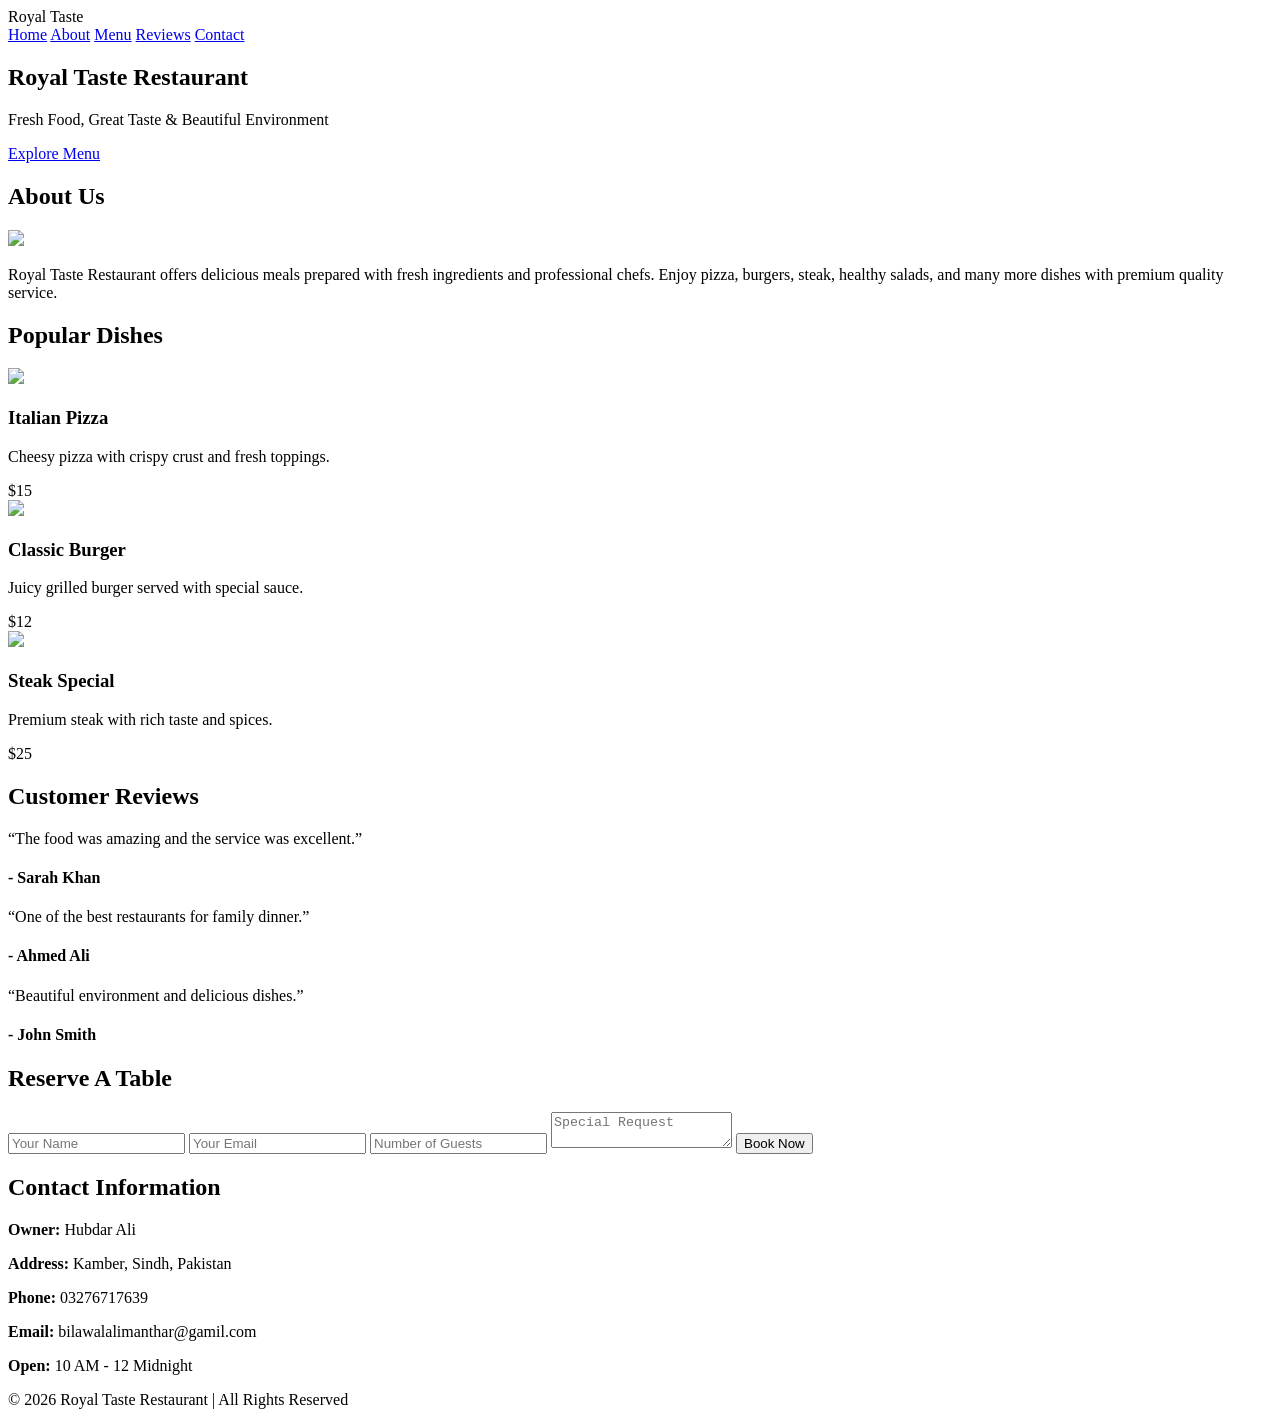
==== index.html @ f3a15ad2 "Add files via upload" ====
<!DOCTYPE html>
<html lang="en">
<head>
<meta charset="UTF-8">
<meta name="viewport" content="width=device-width, initial-scale=1.0">


<title>Royal Taste Restaurant</title>


<link rel="stylesheet" href="style.css">
<script type="text/javascript" src="main.js"></script>

</head>


<body>


<header>


<div class="logo">Royal Taste</div>


<nav>
<a href="#">Home</a>
<a href="#about">About</a>
<a href="#menu">Menu</a>
<a href="#reviews">Reviews</a>
<a href="#contact">Contact</a>
</nav>


</header>


<section class="hero">


<div class="hero-content">


<h1>Royal Taste Restaurant</h1>


<p>Fresh Food, Great Taste & Beautiful Environment</p>


<a href="#menu" class="btn">Explore Menu</a>


</div>


</section>


<section id="about">


<h2 class="section-title">About Us</h2>


<div class="about">


<img  style="width:33%;" src="https://images.unsplash.com/photo-1552566626-52f8b828add9?q=80&w=1200&auto=format&fit=crop"> 


<div class="about-text">


<p>
Royal Taste Restaurant offers delicious meals prepared with fresh ingredients and professional chefs.
Enjoy pizza, burgers, steak, healthy salads, and many more dishes with premium quality service.
</p>


</div>


</div>


</section>


<section id="menu">


<h2 class="section-title">Popular Dishes</h2>


<div class="menu-grid">


<div class="menu-card">


<img  style="width:33%;" src="https://images.unsplash.com/photo-1565299624946-b28f40a0ae38?q=80&w=1200&auto=format&fit=crop"> 


<div class="menu-content">


<h3>Italian Pizza</h3>


<p>Cheesy pizza with crispy crust and fresh toppings.</p>


<div class="price">$15</div>


</div>


</div>


<div class="menu-card">


<img  style="width:33%;" src="https://images.unsplash.com/photo-1568901346375-23c9450c58cd?q=80&w=1200&auto=format&fit=crop"> 


<div class="menu-content">


<h3>Classic Burger</h3>


<p>Juicy grilled burger served with special sauce.</p>


<div class="price">$12</div>


</div>


</div>


<div class="menu-card">


<img  style="width:33%;" src="https://images.unsplash.com/photo-1544025162-d76694265947?q=80&w=1200&auto=format&fit=crop">


<div class="menu-content">


<h3>Steak Special</h3>


<p>Premium steak with rich taste and spices.</p>


<div class="price">$25</div>


</div>


</div>


</div>


</section>


<section id="reviews">


<h2 class="section-title">Customer Reviews</h2>


<div class="review-container">


<div class="review">


<p>
“The food was amazing and the service was excellent.”
</p>


<h4>- Sarah Khan</h4>


</div>


<div class="review">


<p>
“One of the best restaurants for family dinner.”
</p>


<h4>- Ahmed Ali</h4>


</div>


<div class="review">


<p>
“Beautiful environment and delicious dishes.”
</p>


<h4>- John Smith</h4>


</div>


</div>


</section>


<section>


<h2 class="section-title">Reserve A Table</h2>


<form id="reservationForm">


<input type="text" placeholder="Your Name" required>


<input type="email" placeholder="Your Email" required>


<input type="number" placeholder="Number of Guests" required>


<textarea placeholder="Special Request"></textarea>


<button type="submit">Book Now</button>


</form>


</section>


<section id="contact">


<h2 class="section-title">Contact Information</h2>


<div class="contact">


<p><strong>Owner:</strong> Hubdar Ali</p>


<p><strong>Address:</strong> Kamber, Sindh, Pakistan</p>


<p><strong>Phone:</strong> 03276717639</p>


<p><strong>Email:</strong> bilawalalimanthar@gamil.com</p>


<p><strong>Open:</strong> 10 AM - 12 Midnight</p>


</div>


</section>


<footer>


<p>© 2026 Royal Taste Restaurant | All Rights Reserved</p>


</footer>


<script src="script.js"></script>


</body>
</html>
---- style.css ----
*{
    margin:0;
    padding:0;
    box-sizing:border-box;
    font-family:Arial, sans-serif;
}


body{
    background:#fff8f0;
    color:#222;
}


header{
    background:#111;
    color:white;
    padding:20px 8%;
    display:flex;
    justify-content:space-between;
    align-items:center;
    position:sticky;
    top:0;
}


.logo{
    font-size:30px;
    font-weight:bold;
    color:#ffb703;
}


nav a{
    color:white;
    text-decoration:none;
    margin-left:20px;
    transition:0.3s;
}


nav a:hover{
    color:#ffb703;
}


.hero{
    height:90vh;
    background:
    linear-gradient(rgba(0,0,0,0.6), rgba(0,0,0,0.6)),
    url('https://images.unsplash.com/photo-1517248135467-4c7edcad34c4?q=80&w=1400&auto=format&fit=crop');


    background-size:cover;
    background-position:center;


    display:flex;
    justify-content:center;
    align-items:center;
    text-align:center;
    color:white;
    padding:20px;
}


.hero-content h1{
    font-size:60px;
    margin-bottom:20px;
}


.hero-content p{
    font-size:22px;
    margin-bottom:30px;
}


.btn{
    display:inline-block;
    padding:14px 30px;
    background:#ffb703;
    color:black;
    text-decoration:none;
    border-radius:30px;
    font-weight:bold;
    transition:0.3s;
}


.btn:hover{
    background:white;
}


section{
    padding:80px 8%;
}


.section-title{
    text-align:center;
    font-size:40px;
    margin-bottom:50px;
}


.about{
    display:grid;
    grid-template-columns:1fr 1fr;
    gap:40px;
    align-items:center;
}


.about img{
    width:100%;
    border-radius:15px;
}


.about-text{
    font-size:18px;
    line-height:1.8;
}


.menu-grid{
    display:grid;
    grid-template-columns:repeat(auto-fit,minmax(250px,1fr));
    gap:30px;
}


.menu-card{
    background:white;
    border-radius:15px;
    overflow:hidden;
    box-shadow:0 5px 15px rgba(0,0,0,0.1);
    transition:0.3s;
}


.menu-card:hover{
    transform:translateY(-10px);
}


.menu-card img{
    width:100%;
    height:220px;
    object-fit:cover;
}


.menu-content{
    padding:20px;
}


.menu-content h3{
    margin-bottom:10px;
}


.price{
    color:#ff6b00;
    font-weight:bold;
    margin-top:10px;
}


.review-container{
    display:grid;
    grid-template-columns:repeat(auto-fit,minmax(250px,1fr));
    gap:30px;
}


.review{
    background:white;
    padding:30px;
    border-radius:15px;
    box-shadow:0 5px 15px rgba(0,0,0,0.1);
}


form{
    max-width:700px;
    margin:auto;
    display:flex;
    flex-direction:column;
    gap:20px;
}


input,
textarea{
    padding:15px;
    border:1px solid #ccc;
    border-radius:10px;
    font-size:16px;
}


textarea{
    resize:none;
    height:140px;
}


button{
    padding:15px;
    border:none;
    background:#ffb703;
    font-size:18px;
    border-radius:10px;
    cursor:pointer;
    font-weight:bold;
}


button:hover{
    background:#111;
    color:white;
}


.contact{
    text-align:center;
    line-height:2;
    font-size:20px;
}


footer{
    background:#111;
    color:white;
    text-align:center;
    padding:25px;
}


@media(max-width:900px){


    header{
        flex-direction:column;
    }


    nav{
        margin-top:15px;
    }


    .hero-content h1{
        font-size:42px;
    }


    .about{
        grid-template-columns:1fr;
    }


}
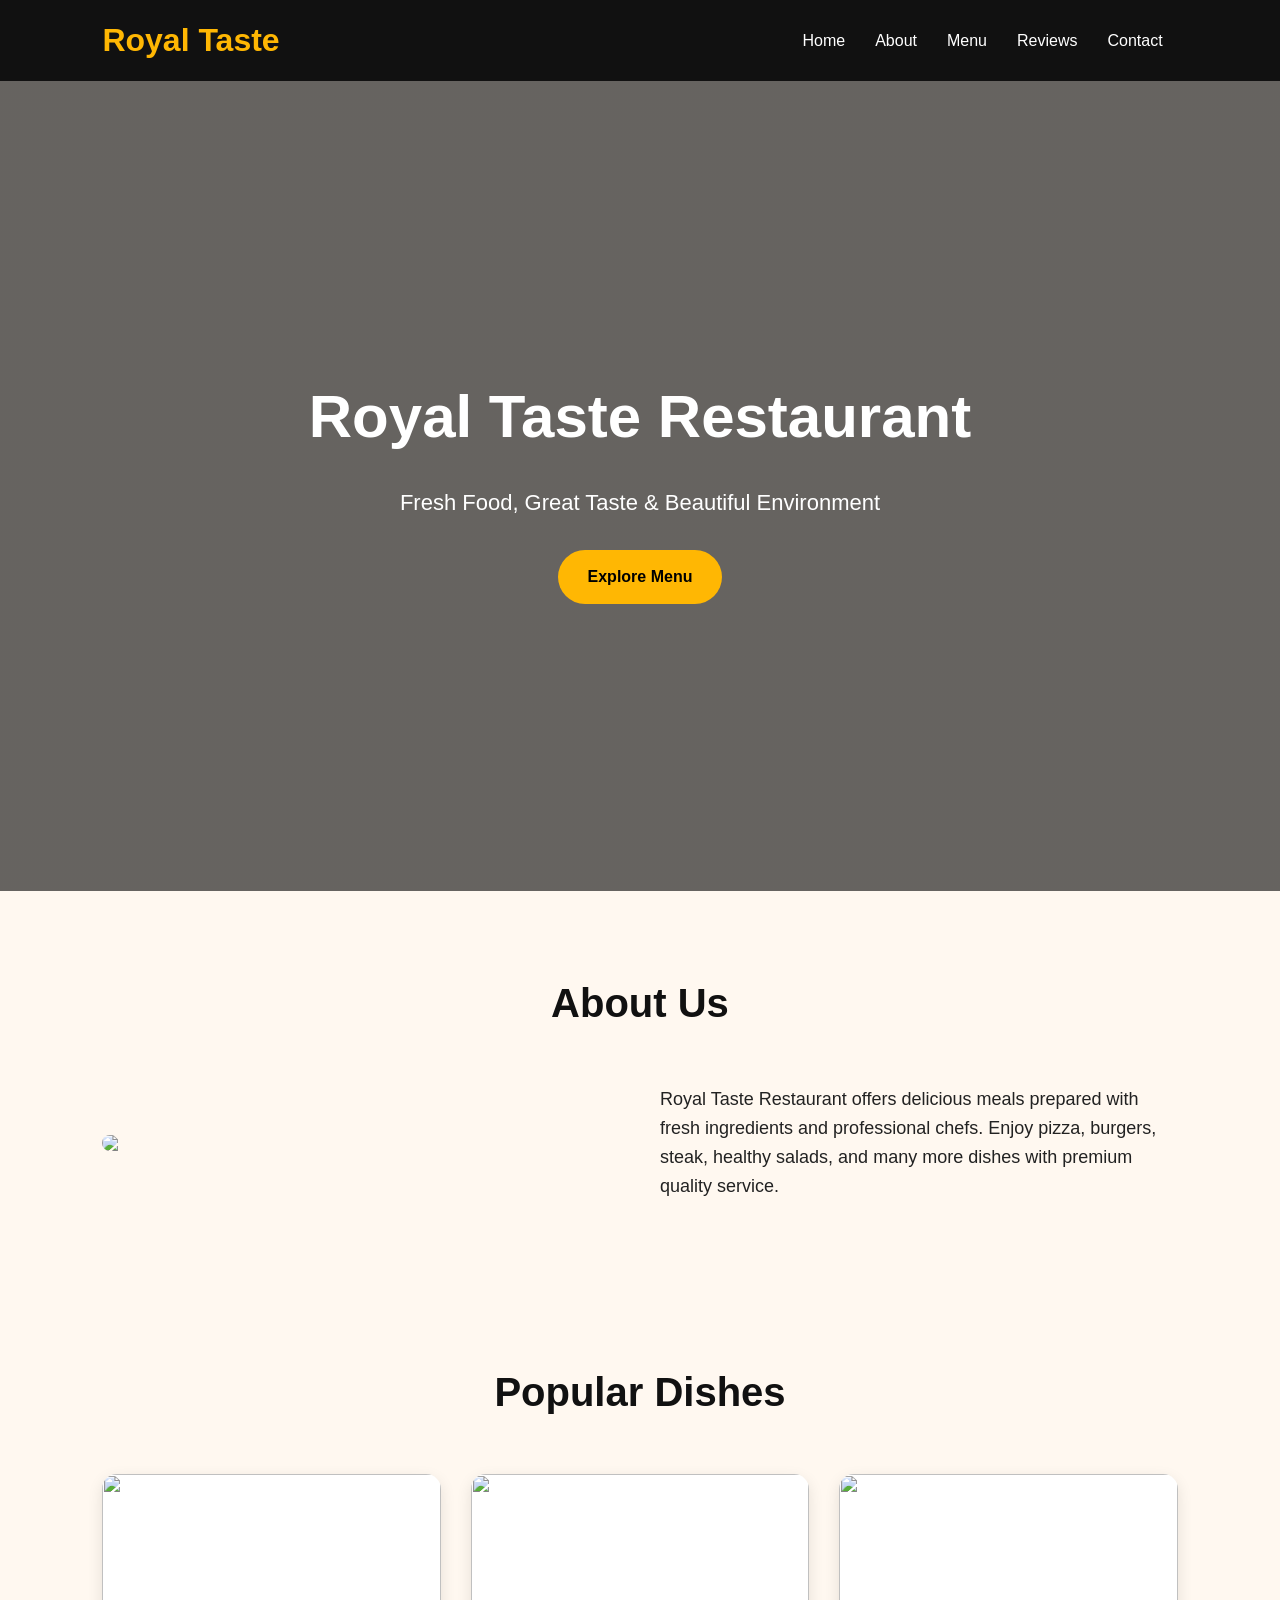
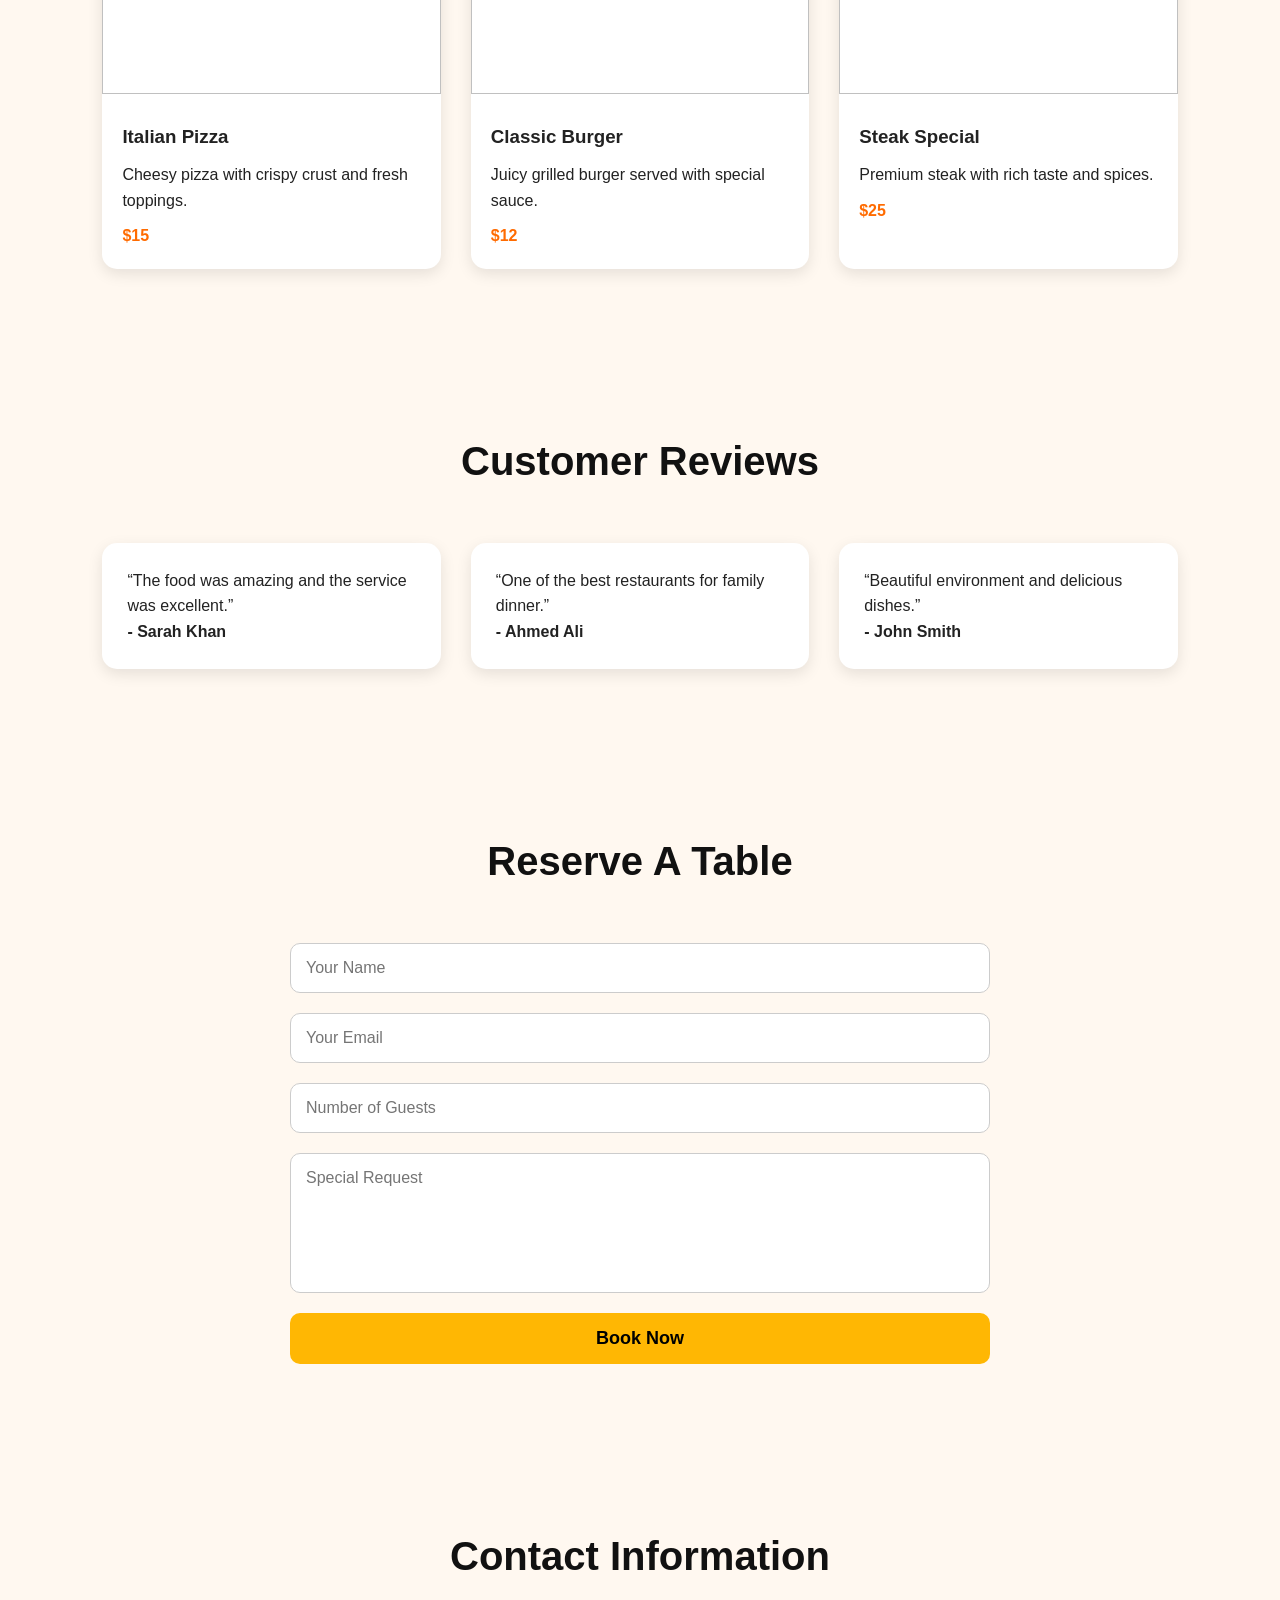
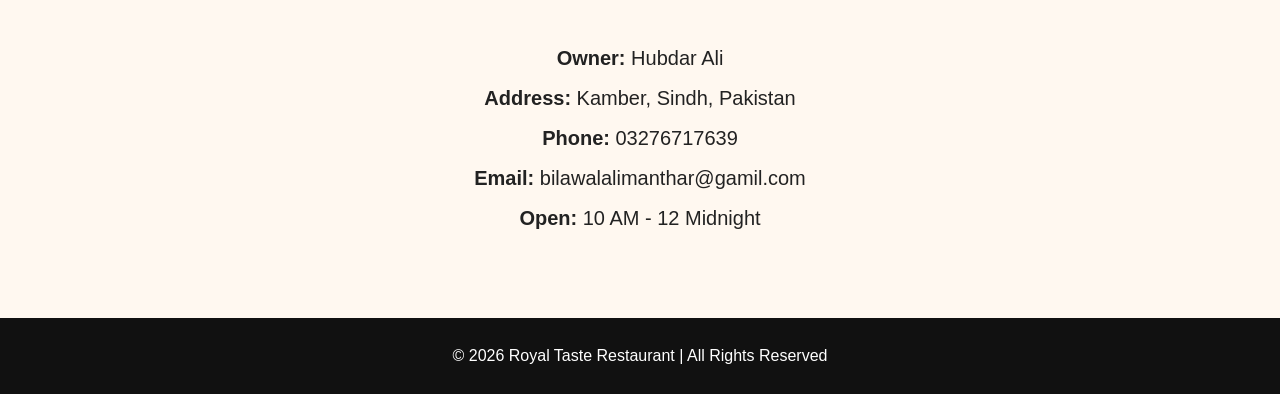
==== commit 16dcd824: "Add files via upload" ====
--- a/index.html
+++ b/index.html
@@ -65,7 +65,7 @@
 <div class="about">
 
 
-<img  style="width:33%;" src="https://images.unsplash.com/photo-1552566626-52f8b828add9?q=80&w=1200&auto=format&fit=crop"> 
+<img src="https://images.unsplash.com/photo-1552566626-52f8b828add9?q=80&w=1200&auto=format&fit=crop"> 
 
 
 <div class="about-text">
@@ -98,7 +98,7 @@
 <div class="menu-card">
 
 
-<img  style="width:33%;" src="https://images.unsplash.com/photo-1565299624946-b28f40a0ae38?q=80&w=1200&auto=format&fit=crop"> 
+<img src="https://images.unsplash.com/photo-1565299624946-b28f40a0ae38?q=80&w=1200&auto=format&fit=crop"> 
 
 
 <div class="menu-content">
@@ -122,7 +122,7 @@
 <div class="menu-card">
 
 
-<img  style="width:33%;" src="https://images.unsplash.com/photo-1568901346375-23c9450c58cd?q=80&w=1200&auto=format&fit=crop"> 
+<img src="https://images.unsplash.com/photo-1568901346375-23c9450c58cd?q=80&w=1200&auto=format&fit=crop"> 
 
 
 <div class="menu-content">
@@ -146,7 +146,7 @@
 <div class="menu-card">
 
 
-<img  style="width:33%;" src="https://images.unsplash.com/photo-1544025162-d76694265947?q=80&w=1200&auto=format&fit=crop">
+<img src="https://images.unsplash.com/photo-1544025162-d76694265947?q=80&w=1200&auto=format&fit=crop">
 
 
 <div class="menu-content">
@@ -303,4 +303,7 @@
 
 
 </body>
-</html>+</html>
+
+
+
--- a/style.css
+++ b/style.css
@@ -1,267 +1,254 @@
+/* RESET */
 *{
-    margin:0;
-    padding:0;
-    box-sizing:border-box;
-    font-family:Arial, sans-serif;
-}
-
+    margin:0;
+    padding:0;
+    box-sizing:border-box;
+    font-family:Arial, sans-serif;
+}
 
 body{
-    background:#fff8f0;
-    color:#222;
-}
-
-
+    background:#fff8f0;
+    color:#222;
+    line-height:1.6;
+}
+
+/* HEADER */
 header{
-    background:#111;
-    color:white;
-    padding:20px 8%;
-    display:flex;
-    justify-content:space-between;
-    align-items:center;
-    position:sticky;
-    top:0;
-}
-
+    background:#111;
+    color:white;
+    padding:15px 8%;
+    display:flex;
+    justify-content:space-between;
+    align-items:center;
+    flex-wrap:wrap;
+    position:sticky;
+    top:0;
+    z-index:1000;
+}
 
 .logo{
-    font-size:30px;
-    font-weight:bold;
-    color:#ffb703;
-}
-
+    font-size:32px;
+    font-weight:bold;
+    color:#ffb703;
+}
+
+nav{
+    display:flex;
+    flex-wrap:wrap;
+}
 
 nav a{
-    color:white;
-    text-decoration:none;
-    margin-left:20px;
-    transition:0.3s;
-}
-
+    color:white;
+    text-decoration:none;
+    margin:10px 15px;
+    transition:0.3s;
+}
 
 nav a:hover{
-    color:#ffb703;
-}
-
-
+    color:#ffb703;
+}
+
+/* HERO SECTION */
 .hero{
-    height:90vh;
-    background:
-    linear-gradient(rgba(0,0,0,0.6), rgba(0,0,0,0.6)),
-    url('https://images.unsplash.com/photo-1517248135467-4c7edcad34c4?q=80&w=1400&auto=format&fit=crop');
-
-
-    background-size:cover;
-    background-position:center;
-
-
-    display:flex;
-    justify-content:center;
-    align-items:center;
-    text-align:center;
-    color:white;
-    padding:20px;
-}
-
+    height:90vh;
+    background:
+    linear-gradient(rgba(0,0,0,0.6), rgba(0,0,0,0.6)),
+    url("https://images.unsplash.com/photo-1517248135467-4c7edcad34c4?q=80&w=1400&auto=format&fit=crop");
+
+    background-size:cover;
+    background-position:center;
+
+    display:flex;
+    justify-content:center;
+    align-items:center;
+    text-align:center;
+    padding:20px;
+    color:white;
+}
 
 .hero-content h1{
-    font-size:60px;
-    margin-bottom:20px;
-}
-
+    font-size:60px;
+    margin-bottom:20px;
+}
 
 .hero-content p{
-    font-size:22px;
-    margin-bottom:30px;
-}
-
+    font-size:22px;
+    margin-bottom:30px;
+}
 
 .btn{
-    display:inline-block;
-    padding:14px 30px;
-    background:#ffb703;
-    color:black;
-    text-decoration:none;
-    border-radius:30px;
-    font-weight:bold;
-    transition:0.3s;
-}
-
+    display:inline-block;
+    padding:14px 30px;
+    background:#ffb703;
+    color:black;
+    text-decoration:none;
+    border-radius:30px;
+    font-weight:bold;
+    transition:0.3s;
+}
 
 .btn:hover{
-    background:white;
-}
-
-
+    background:white;
+    color:black;
+}
+
+/* SECTIONS */
 section{
-    padding:80px 8%;
-}
-
+    padding:80px 8%;
+}
 
 .section-title{
-    text-align:center;
-    font-size:40px;
-    margin-bottom:50px;
-}
-
-
+    text-align:center;
+    font-size:40px;
+    margin-bottom:50px;
+    color:#111;
+}
+
+/* ABOUT */
 .about{
-    display:grid;
-    grid-template-columns:1fr 1fr;
-    gap:40px;
-    align-items:center;
-}
-
+    display:grid;
+    grid-template-columns:1fr 1fr;
+    gap:40px;
+    align-items:center;
+}
 
 .about img{
-    width:100%;
-    border-radius:15px;
-}
-
+    width:100%;
+    border-radius:15px;
+}
 
 .about-text{
-    font-size:18px;
-    line-height:1.8;
-}
-
-
+    font-size:18px;
+}
+
+/* MENU */
 .menu-grid{
-    display:grid;
-    grid-template-columns:repeat(auto-fit,minmax(250px,1fr));
-    gap:30px;
-}
-
+    display:grid;
+    grid-template-columns:repeat(auto-fit, minmax(250px,1fr));
+    gap:30px;
+}
 
 .menu-card{
-    background:white;
-    border-radius:15px;
-    overflow:hidden;
-    box-shadow:0 5px 15px rgba(0,0,0,0.1);
-    transition:0.3s;
-}
-
+    background:white;
+    border-radius:15px;
+    overflow:hidden;
+    box-shadow:0 5px 15px rgba(0,0,0,0.1);
+    transition:0.3s;
+}
 
 .menu-card:hover{
-    transform:translateY(-10px);
-}
-
+    transform:translateY(-10px);
+}
 
 .menu-card img{
-    width:100%;
-    height:220px;
-    object-fit:cover;
-}
-
+    width:100%;
+    height:220px;
+    object-fit:cover;
+}
 
 .menu-content{
-    padding:20px;
-}
-
+    padding:20px;
+}
 
 .menu-content h3{
-    margin-bottom:10px;
-}
-
+    margin-bottom:10px;
+}
 
 .price{
-    color:#ff6b00;
-    font-weight:bold;
-    margin-top:10px;
-}
-
-
+    color:#ff6b00;
+    font-weight:bold;
+    margin-top:10px;
+}
+
+/* REVIEWS */
 .review-container{
-    display:grid;
-    grid-template-columns:repeat(auto-fit,minmax(250px,1fr));
-    gap:30px;
-}
-
+    display:grid;
+    grid-template-columns:repeat(auto-fit, minmax(250px,1fr));
+    gap:30px;
+}
 
 .review{
-    background:white;
-    padding:30px;
-    border-radius:15px;
-    box-shadow:0 5px 15px rgba(0,0,0,0.1);
-}
-
-
+    background:white;
+    padding:25px;
+    border-radius:15px;
+    box-shadow:0 5px 15px rgba(0,0,0,0.1);
+}
+
+/* FORM */
 form{
-    max-width:700px;
-    margin:auto;
-    display:flex;
-    flex-direction:column;
-    gap:20px;
-}
-
+    max-width:700px;
+    margin:auto;
+    display:flex;
+    flex-direction:column;
+    gap:20px;
+}
 
 input,
 textarea{
-    padding:15px;
-    border:1px solid #ccc;
-    border-radius:10px;
-    font-size:16px;
-}
-
+    padding:15px;
+    border:1px solid #ccc;
+    border-radius:10px;
+    font-size:16px;
+    width:100%;
+}
 
 textarea{
-    resize:none;
-    height:140px;
-}
-
+    height:140px;
+    resize:none;
+}
 
 button{
-    padding:15px;
-    border:none;
-    background:#ffb703;
-    font-size:18px;
-    border-radius:10px;
-    cursor:pointer;
-    font-weight:bold;
-}
-
+    padding:15px;
+    border:none;
+    background:#ffb703;
+    border-radius:10px;
+    font-size:18px;
+    font-weight:bold;
+    cursor:pointer;
+    transition:0.3s;
+}
 
 button:hover{
-    background:#111;
-    color:white;
-}
-
-
+    background:#111;
+    color:white;
+}
+
+/* CONTACT */
 .contact{
-    text-align:center;
-    line-height:2;
-    font-size:20px;
-}
-
-
+    text-align:center;
+    font-size:20px;
+    line-height:2;
+}
+
+/* FOOTER */
 footer{
-    background:#111;
-    color:white;
-    text-align:center;
-    padding:25px;
-}
-
-
+    background:#111;
+    color:white;
+    text-align:center;
+    padding:25px;
+}
+
+/* RESPONSIVE */
 @media(max-width:900px){
 
-
-    header{
-        flex-direction:column;
-    }
-
-
-    nav{
-        margin-top:15px;
-    }
-
-
-    .hero-content h1{
-        font-size:42px;
-    }
-
-
-    .about{
-        grid-template-columns:1fr;
-    }
-
-
+    header{
+        flex-direction:column;
+    }
+
+    nav{
+        justify-content:center;
+        margin-top:10px;
+    }
+
+    .hero-content h1{
+        font-size:42px;
+    }
+
+    .hero-content p{
+        font-size:18px;
+    }
+
+    .about{
+        grid-template-columns:1fr;
+    }
 }
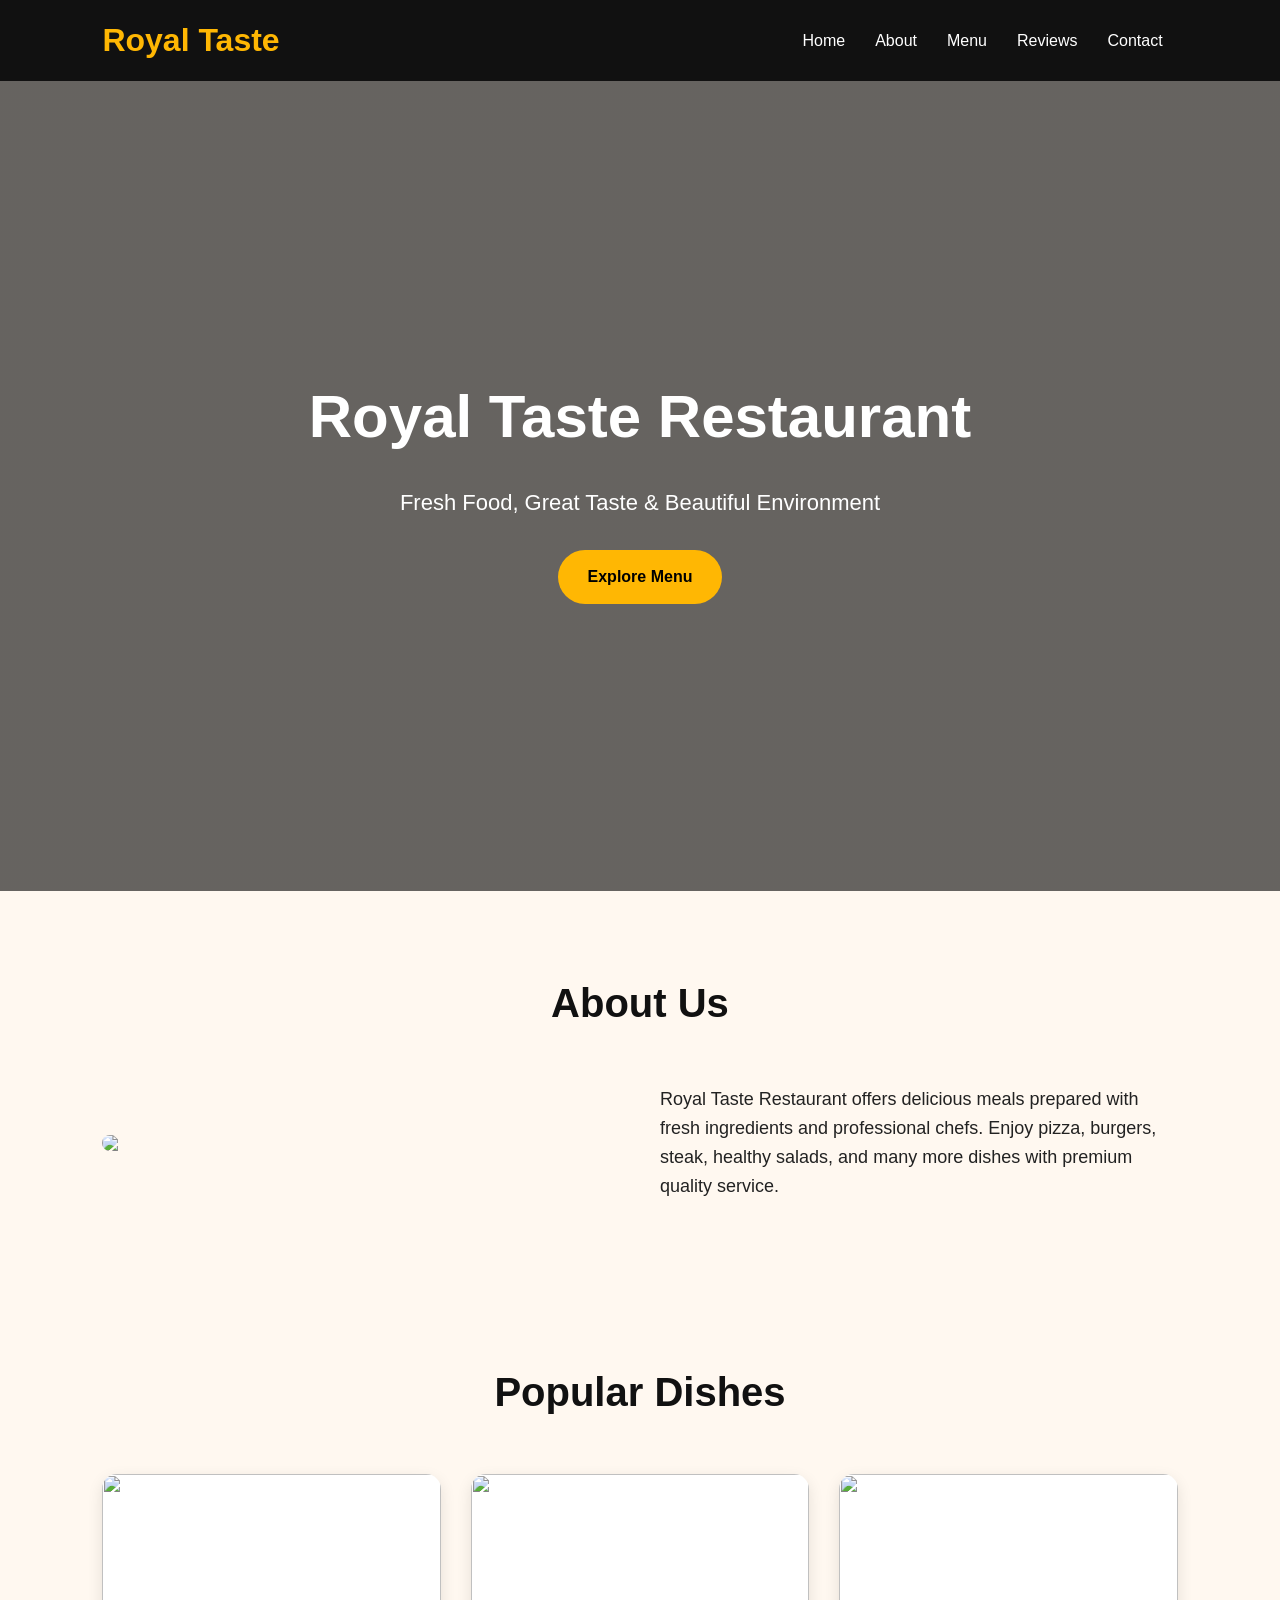
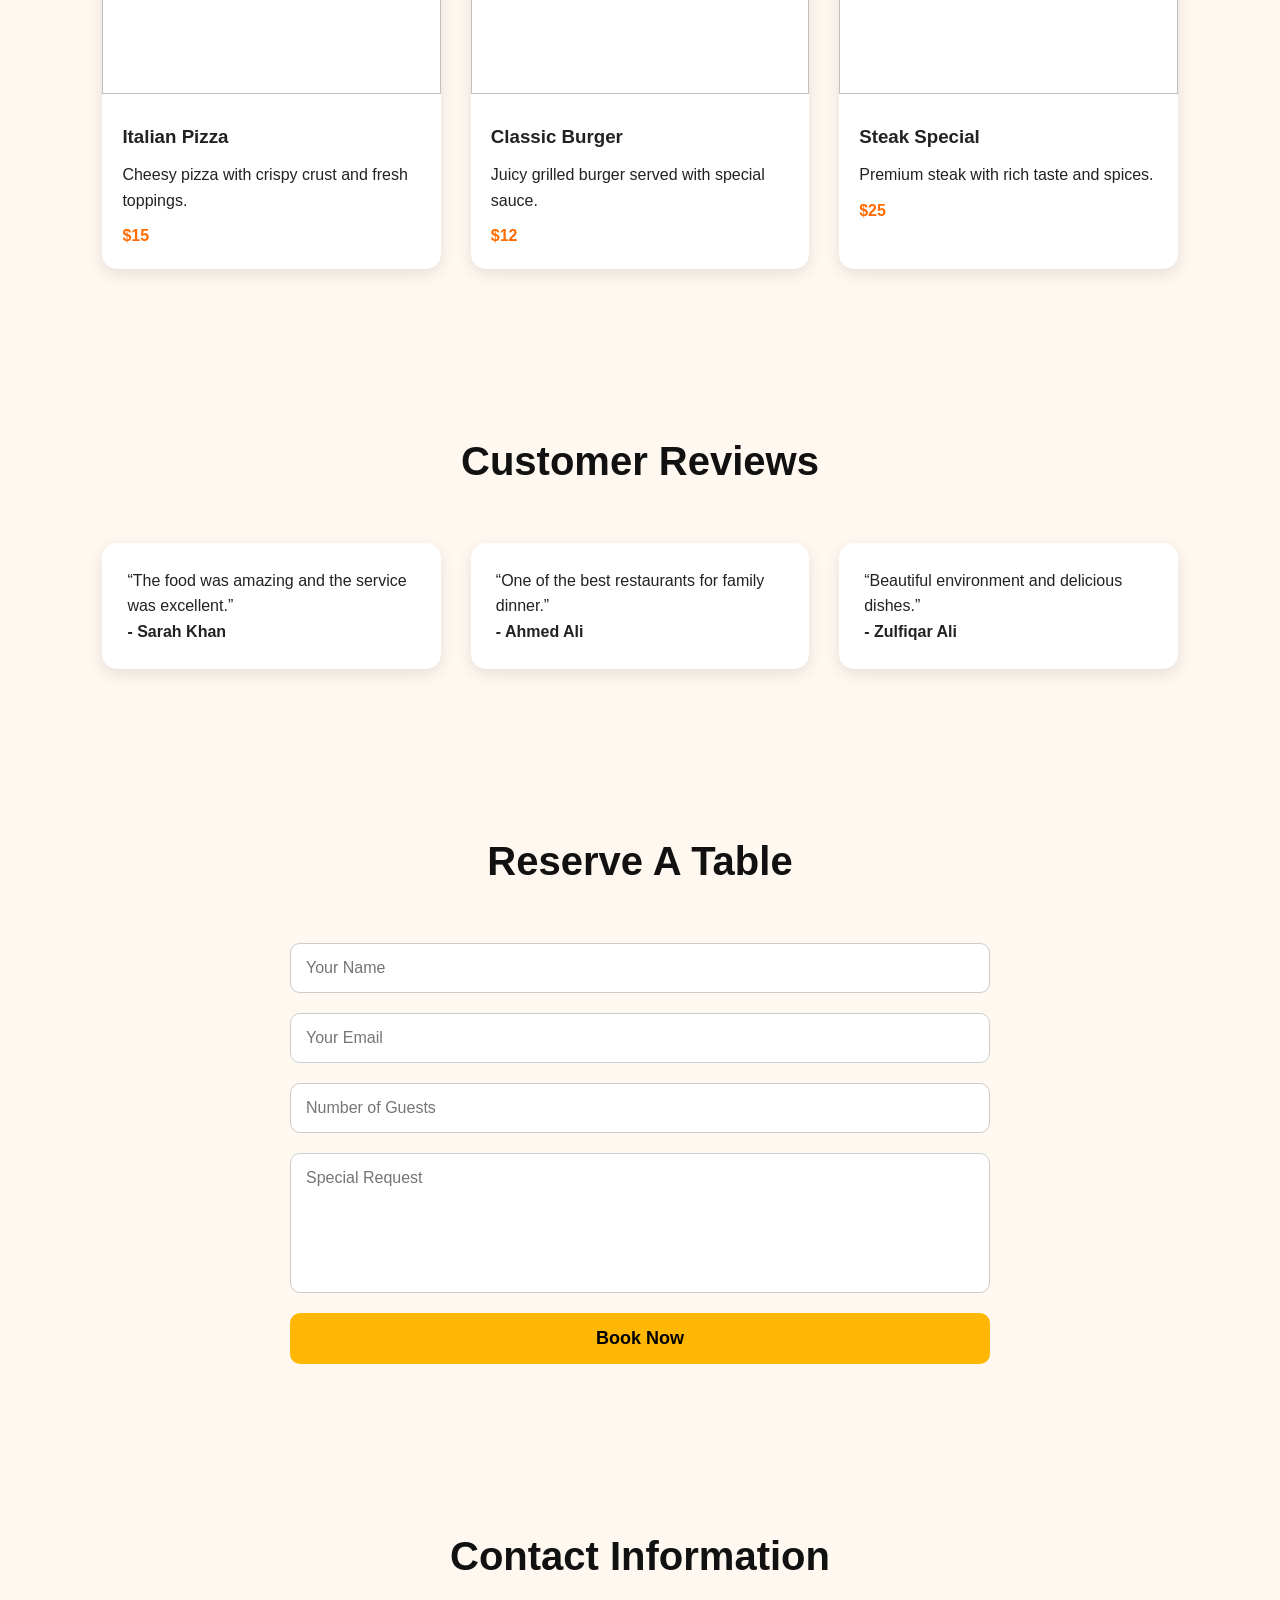
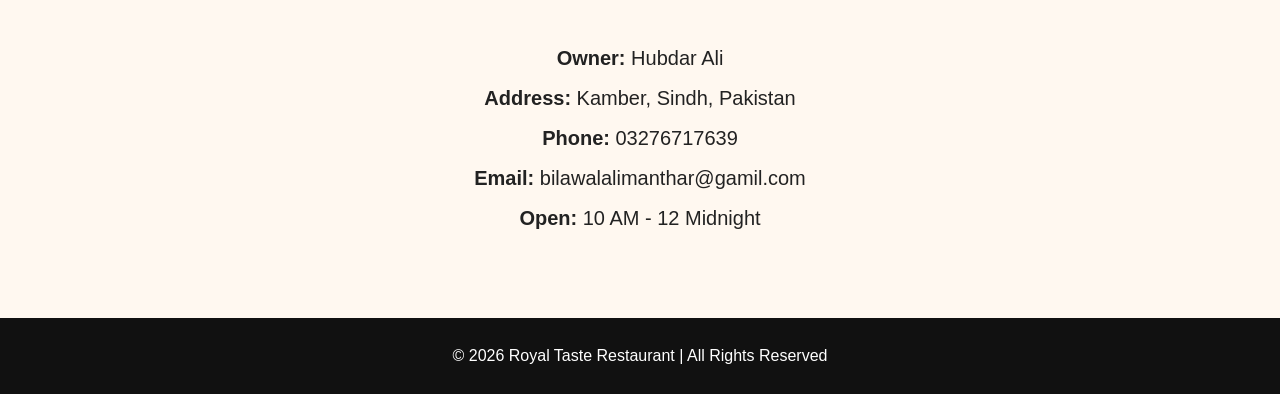
==== commit c0cb5e7a: "Add files via upload" ====
--- a/index.html
+++ b/index.html
@@ -218,7 +218,7 @@
 </p>
 
 
-<h4>- John Smith</h4>
+<h4>- Zulfiqar Ali</h4>
 
 
 </div>
